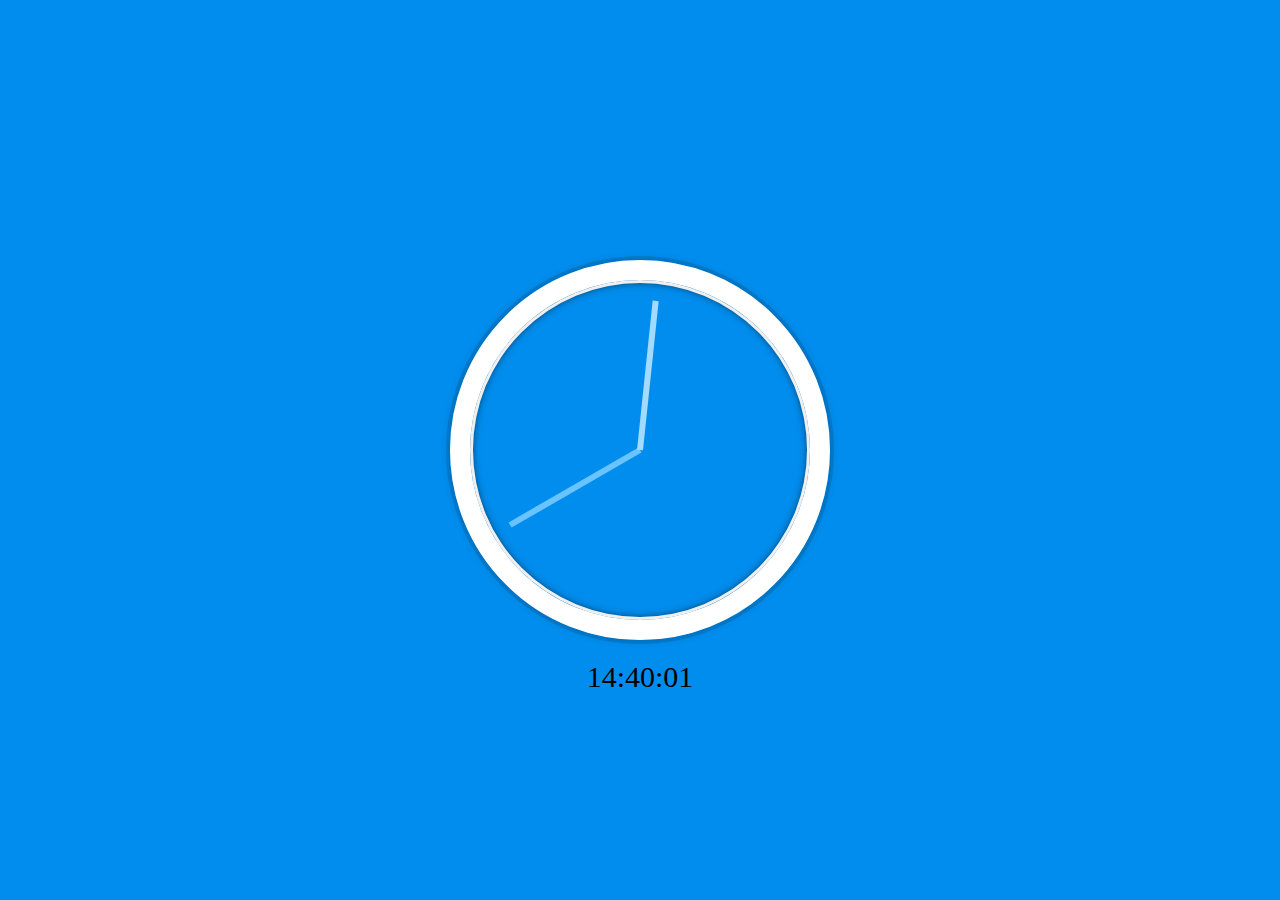
==== 02 - JS and CSS Clock/index.html @ c578e774 "Day 02 complete" ====
<!DOCTYPE html>
<html lang="en">

<head>
    <meta charset="UTF-8">
    <meta http-equiv="X-UA-Compatible" content="IE=edge">
    <meta name="viewport" content="width=device-width, initial-scale=1.0">
    <title>JS and CSS Clock</title>
</head>

<body>
    <div class="clock">
        <div class="clock-face">
            <div class="hand second-hand"></div>
            <div class="hand min-hand"></div>
            <div class="hand hour-hand"></div>
        </div>
        <div class="digital"></div>
    </div>

    <style>
        html {
            background: #018DED url(https://unsplash.it/1500/1000?image=881&blur=5);
            background-size: cover;
            font-family: 'helvetica neue';
            text-align: center;
            font-size: 10px;
        }

        body {
            margin: 0;
            font-size: 2rem;
            display: flex;
            flex: 1;
            min-height: 100vh;
            align-items: center;
        }

        .clock {
            width: 30rem;
            height: 30rem;
            border: 20px solid white;
            border-radius: 50%;
            margin: 50px auto;
            position: relative;
            padding: 2rem;
            box-shadow:
                0 0 0 4px rgba(0, 0, 0, 0.1),
                inset 0 0 0 3px #EFEFEF,
                inset 0 0 10px black,
                0 0 10px rgba(0, 0, 0, 0.2);
        }

        .clock-face {
            position: relative;
            width: 100%;
            height: 100%;
            transform: translateY(-3px);
            /* account for the height of the clock hands */
        }

        .hand {
            width: 50%;
            height: 6px;
            background: black;
            position: absolute;
            top: 50%;
            transform-origin: right;
        }

        .second-hand {
            background: #a3daff;
            z-index: 10;
        }

        .min-hand {
            background: #68c3ff;
            z-index: 5;
        }

        .hour-hand {
            background: #018DED;
            z-index: 1;
        }

        .digital {
            font-size: 30px;
            margin-top: 60px;
        }
    </style>

    <script>
        const second = document.querySelector('.second-hand')
        const minute = document.querySelector('.min-hand');
        const hour = document.querySelector('.hour-hand');

        const digital = document.querySelector('.digital');

        function setDate() {
            let now = new Date();

            let nowSecond = now.getSeconds();
            let secondsDegrees = 90 + (360 / 60) * nowSecond;
            second.style.transform = `rotate(${secondsDegrees}deg)`;

            let nowMinute = now.getMinutes();
            let minutesDegrees = 90 + (360 / 60) * nowMinute;
            minute.style.transform = `rotate(${minutesDegrees}deg)`;

            let nowHours = now.getHours();
            let hoursDegrees = 90 + (360 / 60) * nowHours;
            hour.style.transform = `rotate(${hoursDegrees}deg)`;

            if (nowSecond < 10) nowSecond = `0${nowSecond}`;
            if (nowMinute < 10) nowMinute = `0${nowMinute}`;
            if (nowHours < 10) nowHours = `0${nowHours}`;
            digital.innerHTML = `${nowHours}:${nowMinute}:${nowSecond}`;
        }

        setInterval(setDate, 1000);

        setDate();
    </script>

</body>

</html>
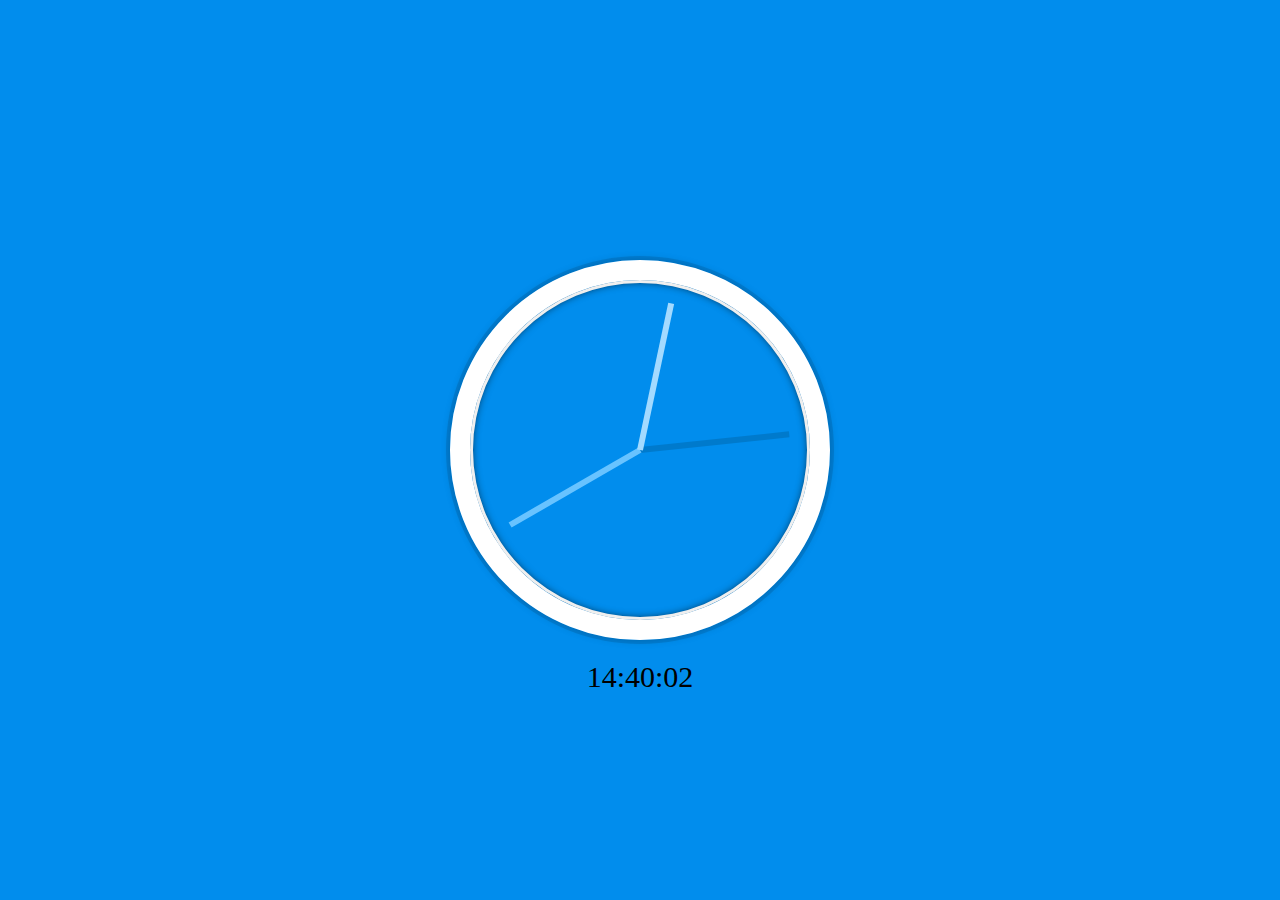
==== commit 5614f9bc: "change hour hand color" ====
--- a/02 - JS and CSS Clock/index.html
+++ b/02 - JS and CSS Clock/index.html
@@ -79,7 +79,7 @@
         }
 
         .hour-hand {
-            background: #018DED;
+            background: #007acc;
             z-index: 1;
         }
 
